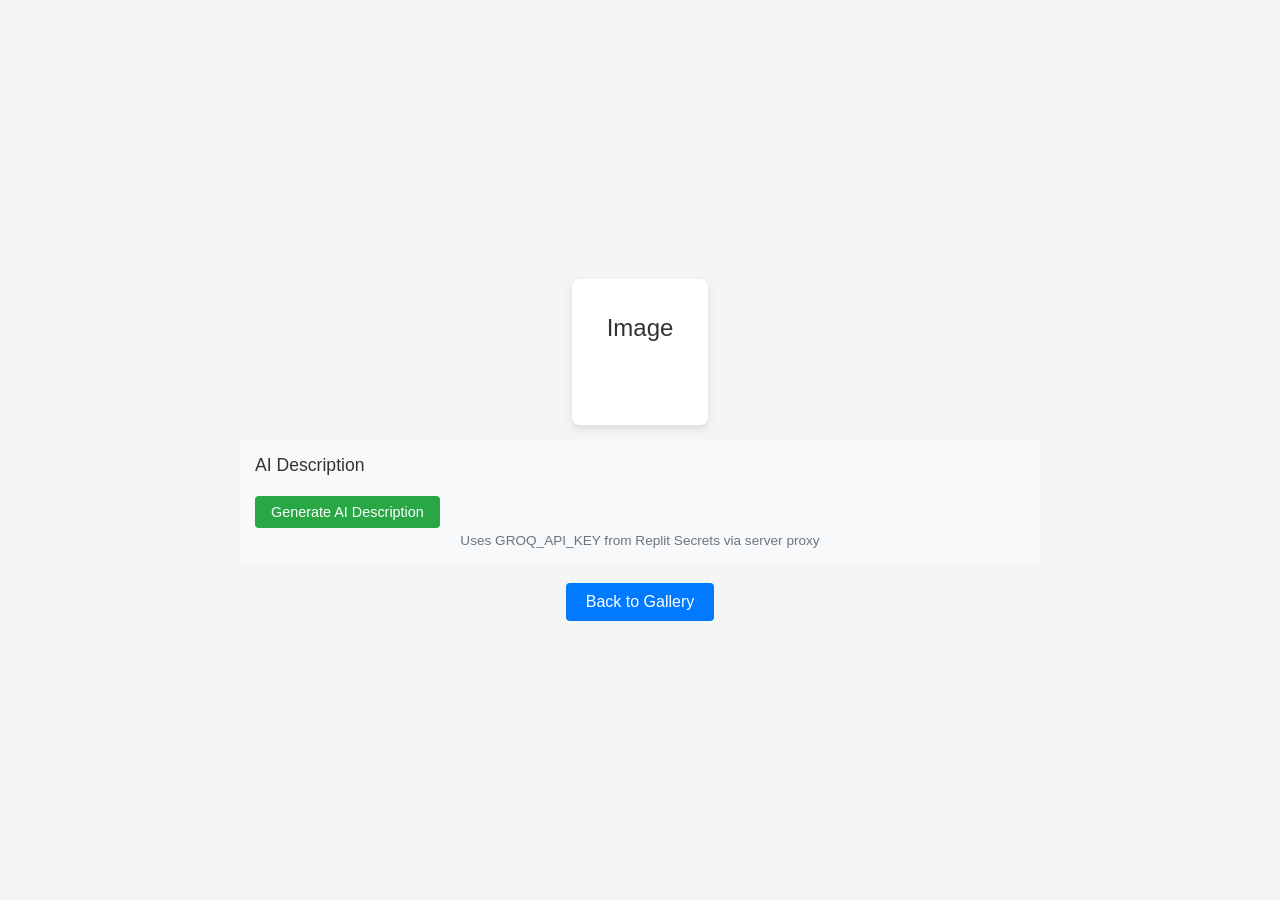
==== image.html @ df50efe5 "Fix CORS and server routing issues - Updated server.py to properly serve static files with send_from" ====
<!DOCTYPE html>
<html lang="en">
<head>
    <meta charset="UTF-8">
    <meta name="viewport" content="width=device-width, initial-scale=1.0">
    <title>Image Viewer</title>
    <link rel="stylesheet" href="styles.css">
    <style>
        body {
            font-family: Arial, sans-serif;
            padding: 20px;
            background-color: #f5f5f5;
            display: flex;
            flex-direction: column;
            align-items: center;
            justify-content: center;
            min-height: 100vh;
            margin: 0;
        }
        .image-container {
            background: white;
            border-radius: 8px;
            padding: 20px;
            box-shadow: 0 4px 8px rgba(0, 0, 0, 0.1);
            max-width: 90%;
            text-align: center;
        }
        .image-container img {
            max-width: 100%;
            max-height: 80vh;
            object-fit: contain;
        }
        .image-container .title {
            padding: 15px;
            text-align: center;
            font-size: 1.5rem;
            color: #333;
        }
        .image-container .description {
            padding: 15px;
            text-align: center;
            font-size: 1rem;
            color: #666;
            line-height: 1.6;
        }
        .ai-section {
            background: #f8f9fa;
            border-radius: 8px;
            padding: 15px;
            margin-top: 15px;
            width: 100%;
            max-width: 800px;
        }
        .ai-section .section-title {
            font-size: 1.1rem;
            color: #333;
            margin-bottom: 10px;
        }
        .ai-description {
            font-size: 0.95rem;
            color: #444;
            line-height: 1.6;
            white-space: pre-wrap;
        }
        .generate-btn {
            background-color: #28a745;
            color: white;
            border: none;
            padding: 8px 16px;
            border-radius: 4px;
            cursor: pointer;
            font-size: 0.9rem;
            margin-top: 10px;
        }
        .generate-btn:hover {
            background-color: #218838;
        }
        .generate-btn:disabled {
            background-color: #6c757d;
            cursor: not-allowed;
        }
        .loading {
            color: #6c757d;
            font-style: italic;
            margin-top: 10px;
        }
        .back-link {
            margin-top: 20px;
            display: inline-block;
            padding: 10px 20px;
            background-color: #007bff;
            color: white;
            text-decoration: none;
            border-radius: 4px;
            transition: background-color 0.3s ease;
        }
        .back-link:hover {
            background-color: #0056b3;
        }
        .error {
            color: #dc3545;
            font-size: 0.9rem;
            margin-top: 10px;
            text-align: center;
        }
        .api-info {
            font-size: 0.85rem;
            color: #6c757d;
            margin-top: 5px;
            text-align: center;
        }
    </style>
</head>
<body>
    <div class="image-container">
        <div class="title" id="image-title">Image</div>
        <img id="display-image" src="" alt="">
        <div class="description" id="image-description"></div>
    </div>
    
    <div class="ai-section">
        <div class="section-title">AI Description</div>
        <div class="input-section">
            <button id="generate-btn" class="generate-btn">Generate AI Description</button>
            <div id="loading" class="loading" style="display: none;">Generating...</div>
            <div id="error" class="error" style="display: none;"></div>
            <div class="api-info">Uses GROQ_API_KEY from Replit Secrets via server proxy</div>
        </div>
        <div id="ai-description" class="ai-description"></div>
    </div>
    
    <a href="index.html" class="back-link">Back to Gallery</a>
    
    <script>
        document.addEventListener('DOMContentLoaded', function() {
            const urlParams = new URLSearchParams(window.location.search);
            const imageName = urlParams.get('name');
            const imageElement = document.getElementById('display-image');
            const titleElement = document.getElementById('image-title');
            const descriptionElement = document.getElementById('image-description');
            const aiDescriptionElement = document.getElementById('ai-description');
            const generateBtn = document.getElementById('generate-btn');
            const loadingElement = document.getElementById('loading');
            const errorElement = document.getElementById('error');

            if (imageName) {
                imageElement.src = getImageUrl(imageName);
                imageElement.alt = imageName;
                titleElement.textContent = imageName.replace(/_/g, ' ').replace(/\.jpg$/i, '');
                descriptionElement.textContent = getStaticDescription(imageName);
            }

            generateBtn.addEventListener('click', async function() {
                if (!imageName) {
                    showError('No image selected');
                    return;
                }

                loadingElement.style.display = 'block';
                aiDescriptionElement.textContent = '';
                errorElement.style.display = 'none';
                generateBtn.disabled = true;

                try {
                    const response = await fetch('/api/generate-description', {
                        method: 'POST',
                        headers: {
                            'Content-Type': 'application/json'
                        },
                        body: JSON.stringify({
                            imageName: imageName
                        })
                    });
                    
                    if (!response.ok) {
                        const errorData = await response.json();
                        throw new Error(errorData.error || 'API request failed');
                    }
                    
                    const data = await response.json();
                    aiDescriptionElement.textContent = data.description;
                    
                } catch (error) {
                    showError(error.message);
                } finally {
                    loadingElement.style.display = 'none';
                    generateBtn.disabled = false;
                }
            });

            function showError(message) {
                errorElement.textContent = message;
                errorElement.style.display = 'block';
            }

            function getImageUrl(filename) {
                const imageMap = {
                    'hollow_knight_silksong.jpg': 'https://upload.wikimedia.org/wikipedia/en/d/de/Hollow_Knight_2026_cover_art.jpg',
                    'hollow_knight_character.jpg': 'https://encrypted-tbn0.gstatic.com/images?q=tbn:ANd9GcQ5k6jZ7LfrKBMa8Wobt_KSN97QQth7eCnk1g3c9moEaDM4kM06_4CaKGh2&s=10',
                    'hollow_knight_gameplay.jpg': 'https://assets1.ignimgs.com/2018/06/21/hollowknight-1280-1529623462572_160w.jpg?width=1280&format=jpg&auto=webp&quality=80',
                    'dead_cells_cover.jpg': 'https://encrypted-tbn0.gstatic.com/images?q=tbn:ANd9GcTyvbQgfn_JAg2lNjIOZC5AXtLekQw-t0riyM6_G11Uug&s',
                    'dead_cells_green.jpg': 'https://encrypted-tbn0.gstatic.com/images?q=tbn:ANd9GcSUBUwHEmiqTZyNywOFr6pdmHhE-pg2lnSVNgjjHzEFZg&s=10',
                    'dead_cells_boss.jpg': 'https://i.guim.co.uk/img/media/b5285e0659348c1c79ede25248cb945fba8112b5/52_153_1545_927/master/1545.jpg?width=1200&height=900&quality=85&auto=format&fit=crop&s=a89a428b0618a580071544abf0edb239',
                    'noita_screenshot.jpg': 'https://encrypted-tbn0.gstatic.com/images?q=tbn:ANd9GcRcJIYXvTW-lXGADxJTWWjzDIlXNWrZnqjVMh7hWN1nJg&s',
                    'noita_magic.jpg': 'https://encrypted-tbn0.gstatic.com/images?q=tbn:ANd9GcQDzNt_6yQ4tbY7Em1vJI6mIm3F7oVMO4X7nbkGKxG0QF4c4bSIHSpSZ0M&s=10',
                    'noita_world.jpg': 'https://encrypted-tbn0.gstatic.com/images?q=tbn:ANd9GcQlM_u3yMflhnfq-vPmbqNSCV2mGnMlqEvkKWHZAo6Kci0zTwMpJkJPDMgy&s=10'
                };
                return imageMap[filename] || '';
            }

            function getStaticDescription(filename) {
                if (!filename) return '';
                const baseName = filename.replace(/\.jpg$/i, '');
                const descriptions = {
                    'hollow_knight_silksong': 'The upcoming sequel featuring Hornet as the protagonist.',
                    'hollow_knight_character': 'The silent protagonist exploring Hallownest.',
                    'hollow_knight_gameplay': 'Battling through the depths of Hallownest.',
                    'dead_cells_cover': 'A roguelike Metroidvania with fast-paced combat and permadeath.',
                    'dead_cells_green': 'Exploring the toxic sewers biome.',
                    'dead_cells_boss': 'Facing off against a powerful boss enemy.',
                    'noita_screenshot': 'A physics-based roguelike where every pixel is simulated.',
                    'noita_magic': 'Casting powerful spells in the pixel world.',
                    'noita_world': 'Exploring the procedurally generated world.'
                };
                return descriptions[baseName] || '';
            }
        });
    </script>
</body>
</html>
---- styles.css ----
* {
    box-sizing: border-box;
    margin: 0;
    padding: 0;
}

body {
    font-family: Arial, sans-serif;
    padding: 20px;
    background-color: #f5f5f5;
}

.gallery {
    display: grid;
    grid-template-columns: repeat(3, 1fr);
    gap: 20px;
    max-width: 1200px;
    margin: 0 auto;
}

.card {
    background: white;
    border-radius: 8px;
    overflow: hidden;
    box-shadow: 0 4px 8px rgba(0, 0, 0, 0.1);
    transition: transform 0.3s ease;
    cursor: pointer;
}

.card:hover {
    transform: translateY(-5px);
}

.card img {
    width: 100%;
    height: 200px;
    object-fit: cover;
}

.card .title {
    padding: 15px;
    text-align: center;
    font-size: 1.2rem;
    color: #333;
}

@media (max-width: 800px) {
    .gallery {
        grid-template-columns: repeat(2, 1fr);
    }
}

@media (max-width: 500px) {
    .gallery {
        grid-template-columns: 1fr;
    }
}
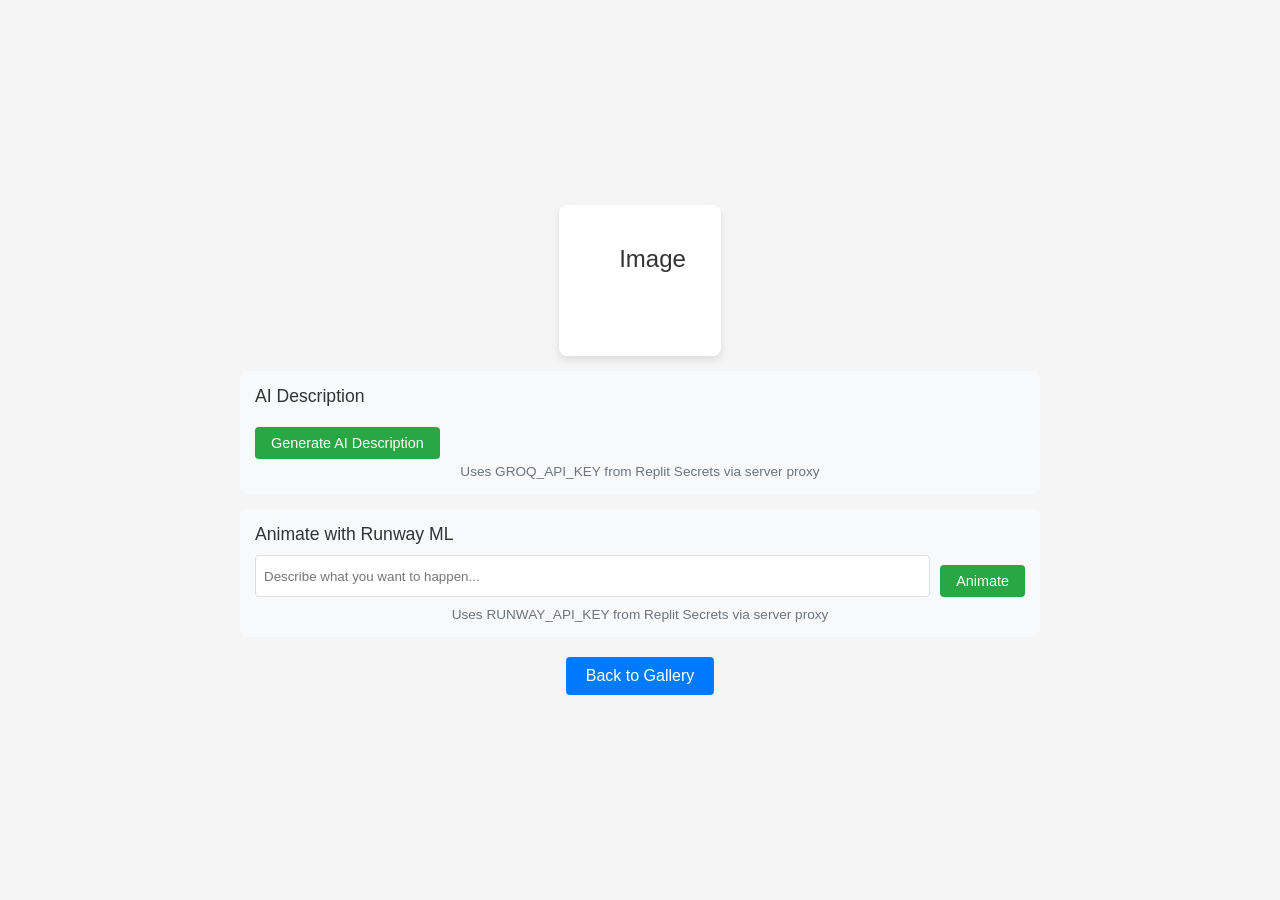
==== commit 054eeaaf: "Add Runway ML animation feature with toggle between original and animated versions - Add RUNWAY_API_" ====
--- a/image.html
+++ b/image.html
@@ -4,6 +4,7 @@
     <meta charset="UTF-8">
     <meta name="viewport" content="width=device-width, initial-scale=1.0">
     <title>Image Viewer</title>
+    <link rel="icon" href="favicon.svg" type="image/svg+xml">
     <link rel="stylesheet" href="styles.css">
     <style>
         body {
@@ -128,6 +129,28 @@
         </div>
         <div id="ai-description" class="ai-description"></div>
     </div>
+
+    <div class="ai-section">
+        <div class="section-title">Animate with Runway ML</div>
+        <div class="input-section">
+            <div style="display: flex; gap: 10px; margin-bottom: 10px;">
+                <input type="text" id="animation-prompt" placeholder="Describe what you want to happen..."
+                       style="flex: 1; padding: 8px; border: 1px solid #ddd; border-radius: 4px;" />
+                <button id="animate-btn" class="generate-btn">Animate</button>
+            </div>
+            <div id="animation-loading" class="loading" style="display: none;">Generating animation...</div>
+            <div id="animation-error" class="error" style="display: none;"></div>
+            <div class="api-info">Uses RUNWAY_API_KEY from Replit Secrets via server proxy</div>
+        </div>
+        <div id="animation-results" style="margin-top: 15px; display: none;">
+            <div style="display: flex; gap: 10px; margin-bottom: 10px;">
+                <button id="show-original" class="generate-btn" style="background-color: #6c757d;">Original</button>
+                <button id="show-animated" class="generate-btn">Animated</button>
+            </div>
+            <video id="animation-video" controls style="max-width: 100%; border-radius: 8px; display: none;"></video>
+            <img id="display-image-original" style="max-width: 100%; border-radius: 8px; display: none;"></img>
+        </div>
+    </div>
     
     <a href="index.html" class="back-link">Back to Gallery</a>
     
@@ -135,6 +158,9 @@
         document.addEventListener('DOMContentLoaded', function() {
             const urlParams = new URLSearchParams(window.location.search);
             const imageName = urlParams.get('name');
+            const imageUrl = urlParams.get('url');
+            const customTitle = urlParams.get('title');
+            const isCustom = urlParams.get('custom') === 'true';
             const imageElement = document.getElementById('display-image');
             const titleElement = document.getElementById('image-title');
             const descriptionElement = document.getElementById('image-description');
@@ -143,54 +169,8 @@
             const loadingElement = document.getElementById('loading');
             const errorElement = document.getElementById('error');
 
-            if (imageName) {
-                imageElement.src = getImageUrl(imageName);
-                imageElement.alt = imageName;
-                titleElement.textContent = imageName.replace(/_/g, ' ').replace(/\.jpg$/i, '');
-                descriptionElement.textContent = getStaticDescription(imageName);
-            }
-
-            generateBtn.addEventListener('click', async function() {
-                if (!imageName) {
-                    showError('No image selected');
-                    return;
-                }
-
-                loadingElement.style.display = 'block';
-                aiDescriptionElement.textContent = '';
-                errorElement.style.display = 'none';
-                generateBtn.disabled = true;
-
-                try {
-                    const response = await fetch('/api/generate-description', {
-                        method: 'POST',
-                        headers: {
-                            'Content-Type': 'application/json'
-                        },
-                        body: JSON.stringify({
-                            imageName: imageName
-                        })
-                    });
-                    
-                    if (!response.ok) {
-                        const errorData = await response.json();
-                        throw new Error(errorData.error || 'API request failed');
-                    }
-                    
-                    const data = await response.json();
-                    aiDescriptionElement.textContent = data.description;
-                    
-                } catch (error) {
-                    showError(error.message);
-                } finally {
-                    loadingElement.style.display = 'none';
-                    generateBtn.disabled = false;
-                }
-            });
-
-            function showError(message) {
-                errorElement.textContent = message;
-                errorElement.style.display = 'block';
+            function getImageTitle(filename) {
+                return filename.replace(/\.(jpg|jpeg|png)$/i, '').replace(/_/g, ' ');
             }
 
             function getImageUrl(filename) {
@@ -210,7 +190,7 @@
 
             function getStaticDescription(filename) {
                 if (!filename) return '';
-                const baseName = filename.replace(/\.jpg$/i, '');
+                const baseName = filename.replace(/\.(jpg|jpeg|png)$/i, '');
                 const descriptions = {
                     'hollow_knight_silksong': 'The upcoming sequel featuring Hornet as the protagonist.',
                     'hollow_knight_character': 'The silent protagonist exploring Hallownest.',
@@ -224,6 +204,241 @@
                 };
                 return descriptions[baseName] || '';
             }
+
+            if (imageName) {
+                if (isCustom && imageUrl) {
+                    imageElement.src = imageUrl;
+                    imageElement.alt = customTitle || imageName;
+                    titleElement.textContent = customTitle || getImageTitle(imageName);
+                    descriptionElement.textContent = 'Custom image';
+                } else {
+                    imageElement.src = getImageUrl(imageName);
+                    imageElement.alt = imageName;
+                    const baseName = imageName.replace(/\.(jpg|jpeg|png)$/i, '');
+                    titleElement.textContent = baseName.replace(/_/g, ' ');
+                    descriptionElement.textContent = getStaticDescription(imageName);
+                }
+            }
+
+            async function loadSavedDescription() {
+                if (!imageName) {
+                    aiDescriptionElement.textContent = '';
+                    return;
+                }
+                try {
+                    const urlToUse = isCustom && imageUrl ? imageUrl : getImageUrl(imageName);
+                    const response = await fetch('/api/get-description?imageName=' + encodeURIComponent(imageName) + '&imageUrl=' + encodeURIComponent(urlToUse));
+                    if (response.ok) {
+                        const data = await response.json();
+                        if (data.description) {
+                            aiDescriptionElement.textContent = data.description;
+                        }
+                    }
+                } catch (error) {
+                    console.log('No saved description found');
+                }
+            }
+
+            loadSavedDescription();
+
+            generateBtn.addEventListener('click', async function() {
+                if (!imageName) {
+                    showError('No image selected');
+                    return;
+                }
+
+                loadingElement.style.display = 'block';
+                errorElement.style.display = 'none';
+                generateBtn.disabled = true;
+
+                try {
+                    const urlToUse = isCustom && imageUrl ? imageUrl : imageElement.src;
+                    const response = await fetch('/api/generate-description', {
+                        method: 'POST',
+                        headers: {
+                            'Content-Type': 'application/json'
+                        },
+                        body: JSON.stringify({
+                            imageName: imageName,
+                            imageUrl: urlToUse,
+                            forceRegenerate: true
+                        })
+                    });
+                    
+                    if (!response.ok) {
+                        let errorMsg = 'API request failed';
+                        try {
+                            const errorData = await response.json();
+                            errorMsg = errorData.error || errorMsg;
+                        } catch (e) {
+                            errorMsg = response.statusText || errorMsg;
+                        }
+                        throw new Error(errorMsg);
+                    }
+                    
+                    const data = await response.json();
+                    if (data.description) {
+                        aiDescriptionElement.textContent = data.description;
+                    } else {
+                        throw new Error('No description returned');
+                    }
+                    
+                } catch (error) {
+                    showError(error.message);
+                } finally {
+                    loadingElement.style.display = 'none';
+                    generateBtn.disabled = false;
+                }
+            });
+
+            function showError(message) {
+                errorElement.textContent = message;
+                errorElement.style.display = 'block';
+            }
+
+            // Animation functionality
+            const animateBtn = document.getElementById('animate-btn');
+            const animationPrompt = document.getElementById('animation-prompt');
+            const animationLoading = document.getElementById('animation-loading');
+            const animationError = document.getElementById('animation-error');
+            const animationResults = document.getElementById('animation-results');
+            const animationVideo = document.getElementById('animation-video');
+            const displayImageOriginal = document.getElementById('display-image-original');
+            const showOriginalBtn = document.getElementById('show-original');
+            const showAnimatedBtn = document.getElementById('show-animated');
+
+            let currentView = 'original';
+            let currentAnimationUrl = '';
+
+            animateBtn.addEventListener('click', async function() {
+                const prompt = animationPrompt.value.trim();
+                if (!prompt) {
+                    animationError.textContent = 'Please enter a prompt describing what you want to happen';
+                    animationError.style.display = 'block';
+                    return;
+                }
+
+                if (!imageName) {
+                    animationError.textContent = 'No image selected';
+                    animationError.style.display = 'block';
+                    return;
+                }
+
+                animationLoading.style.display = 'block';
+                animationError.style.display = 'none';
+                animateBtn.disabled = true;
+
+                try {
+                    const urlToUse = isCustom && imageUrl ? imageUrl : imageElement.src;
+                    
+                    const startResponse = await fetch('/api/start-animation', {
+                        method: 'POST',
+                        headers: {
+                            'Content-Type': 'application/json'
+                        },
+                        body: JSON.stringify({
+                            imageName: imageName,
+                            imageUrl: urlToUse,
+                            prompt: prompt
+                        })
+                    });
+
+                    if (!startResponse.ok) {
+                        const errorData = await startResponse.json();
+                        throw new Error(errorData.error || 'Failed to start animation');
+                    }
+
+                    const startData = await startResponse.json();
+
+                    if (startData.status === 'processing') {
+                        const checkResponse = await fetch(`/api/check-animation?imageName=${encodeURIComponent(imageName)}&prompt=${encodeURIComponent(prompt)}`);
+                        
+                        if (!checkResponse.ok) {
+                            const errorData = await checkResponse.json();
+                            throw new Error(errorData.error || 'Failed to check animation status');
+                        }
+
+                        const checkData = await checkResponse.json();
+
+                        if (checkData.status === 'completed') {
+                            currentAnimationUrl = checkData.videoUrl;
+                            animationVideo.src = currentAnimationUrl;
+                            animationResults.style.display = 'block';
+                            animationLoading.style.display = 'none';
+                            animateBtn.disabled = false;
+                            showAnimated();
+                        } else if (checkData.status === 'processing') {
+                            animationLoading.textContent = 'Animation is being processed. Please wait and refresh the page.';
+                            setTimeout(() => {
+                                animationLoading.style.display = 'none';
+                                animateBtn.disabled = false;
+                            }, 3000);
+                        } else {
+                            throw new Error(checkData.error || 'Animation processing failed');
+                        }
+                    } else if (startData.status === 'completed') {
+                        currentAnimationUrl = startData.videoUrl;
+                        animationVideo.src = currentAnimationUrl;
+                        animationResults.style.display = 'block';
+                        animationLoading.style.display = 'none';
+                        animateBtn.disabled = false;
+                        showAnimated();
+                    }
+
+                } catch (error) {
+                    animationLoading.style.display = 'none';
+                    animationError.textContent = error.message;
+                    animationError.style.display = 'block';
+                    animateBtn.disabled = false;
+                }
+            });
+
+            showOriginalBtn.addEventListener('click', showOriginal);
+            showAnimatedBtn.addEventListener('click', showAnimated);
+
+            function showOriginal() {
+                currentView = 'original';
+                displayImageOriginal.src = imageElement.src;
+                displayImageOriginal.style.display = 'block';
+                animationVideo.style.display = 'none';
+                showOriginalBtn.style.backgroundColor = '#6c757d';
+                showAnimatedBtn.style.backgroundColor = '#28a745';
+            }
+
+            function showAnimated() {
+                currentView = 'animated';
+                displayImageOriginal.style.display = 'none';
+                animationVideo.style.display = 'block';
+                showOriginalBtn.style.backgroundColor = '#28a745';
+                showAnimatedBtn.style.backgroundColor = '#6c757d';
+            }
+
+            async function loadSavedAnimation() {
+                if (!imageName) return;
+
+                try {
+                    const response = await fetch(`/api/get-animation?imageName=${encodeURIComponent(imageName)}`);
+                    if (response.ok) {
+                        const data = await response.json();
+                        if (data.animations && Object.keys(data.animations).length > 0) {
+                            const firstPrompt = Object.keys(data.animations)[0];
+                            currentAnimationUrl = data.animations[firstPrompt];
+                            animationPrompt.value = firstPrompt;
+                            animationVideo.src = currentAnimationUrl;
+                            animationResults.style.display = 'block';
+                        }
+                    }
+                } catch (error) {
+                    console.log('No saved animations found');
+                }
+            }
+
+            loadSavedAnimation();
+
+            function showAnimationError(message) {
+                animationError.textContent = message;
+                animationError.style.display = 'block';
+            }
         });
     </script>
 </body>
--- a/styles.css
+++ b/styles.css
@@ -31,6 +31,10 @@
     transform: translateY(-5px);
 }
 
+.card {
+    position: relative;
+}
+
 .card img {
     width: 100%;
     height: 200px;
@@ -44,6 +48,61 @@
     color: #333;
 }
 
+.card .description {
+    padding: 0 15px 15px;
+    text-align: center;
+    font-size: 0.9rem;
+    color: #666;
+}
+
+.delete-btn {
+    position: absolute;
+    top: 10px;
+    right: 10px;
+    background: #dc3545;
+    color: white;
+    border: none;
+    border-radius: 50%;
+    width: 30px;
+    height: 30px;
+    font-size: 1.2rem;
+    cursor: pointer;
+    display: flex;
+    align-items: center;
+    justify-content: center;
+    opacity: 0;
+    transition: opacity 0.3s ease;
+    z-index: 10;
+}
+
+.delete-btn:hover {
+    background: #c82333;
+}
+
+.card:hover .delete-btn {
+    opacity: 1;
+}
+
+.add-card {
+    display: flex;
+    flex-direction: column;
+    align-items: center;
+    justify-content: center;
+    background: #f8f9fa;
+    border: 2px dashed #ccc;
+}
+
+.add-card:hover {
+    background: #e9ecef;
+    border-color: #999;
+}
+
+.add-icon {
+    font-size: 3rem;
+    color: #999;
+    margin: 20px 0;
+}
+
 @media (max-width: 800px) {
     .gallery {
         grid-template-columns: repeat(2, 1fr);
@@ -54,4 +113,137 @@
     .gallery {
         grid-template-columns: 1fr;
     }
-}+}
+
+/* Modal Styles */
+.modal {
+    display: none;
+    position: fixed;
+    top: 0;
+    left: 0;
+    width: 100%;
+    height: 100%;
+    background-color: rgba(0, 0, 0, 0.5);
+    z-index: 1000;
+    align-items: center;
+    justify-content: center;
+}
+
+.modal.active {
+    display: flex;
+}
+
+.modal-content {
+    background: white;
+    border-radius: 8px;
+    padding: 30px;
+    max-width: 500px;
+    width: 90%;
+    box-shadow: 0 4px 20px rgba(0, 0, 0, 0.2);
+}
+
+.modal-content h2 {
+    margin-bottom: 20px;
+    color: #333;
+    text-align: center;
+}
+
+.form-group {
+    margin-bottom: 20px;
+}
+
+.form-group label {
+    display: block;
+    margin-bottom: 8px;
+    font-weight: bold;
+    color: #555;
+}
+
+.form-group input[type="text"] {
+    width: 100%;
+    padding: 10px;
+    border: 1px solid #ddd;
+    border-radius: 4px;
+    font-size: 1rem;
+    box-sizing: border-box;
+}
+
+.form-group input[type="text"]:focus {
+    outline: none;
+    border-color: #007bff;
+    box-shadow: 0 0 0 2px rgba(0, 123, 255, 0.25);
+}
+
+.title-options {
+    margin-bottom: 10px;
+    padding-left: 5px;
+}
+
+.radio-label {
+    display: flex;
+    align-items: center;
+    gap: 8px;
+    cursor: pointer;
+    font-weight: normal;
+    color: #555;
+}
+
+.radio-label input[type="radio"] {
+    margin: 0;
+    accent-color: #007bff;
+}
+
+#image-title {
+    margin-top: 5px;
+    margin-left: 25px;
+}
+
+.form-actions {
+    display: flex;
+    gap: 15px;
+    justify-content: flex-end;
+    margin-top: 20px;
+}
+
+.btn {
+    padding: 10px 20px;
+    border: none;
+    border-radius: 4px;
+    cursor: pointer;
+    font-size: 1rem;
+    transition: background-color 0.3s ease;
+}
+
+.btn.primary {
+    background-color: #28a745;
+    color: white;
+}
+
+.btn.primary:hover {
+    background-color: #218838;
+}
+
+.btn.cancel {
+    background-color: #6c757d;
+    color: white;
+}
+
+.btn.cancel:hover {
+    background-color: #5a6268;
+}
+
+.error {
+    color: #dc3545;
+    margin-top: 15px;
+    font-size: 0.9rem;
+    text-align: center;
+}
+
+/* Loading state for add card */
+.add-card.loading .add-icon {
+    font-size: 2rem;
+}
+
+.add-card.loading .title {
+    font-size: 1rem;
+}
